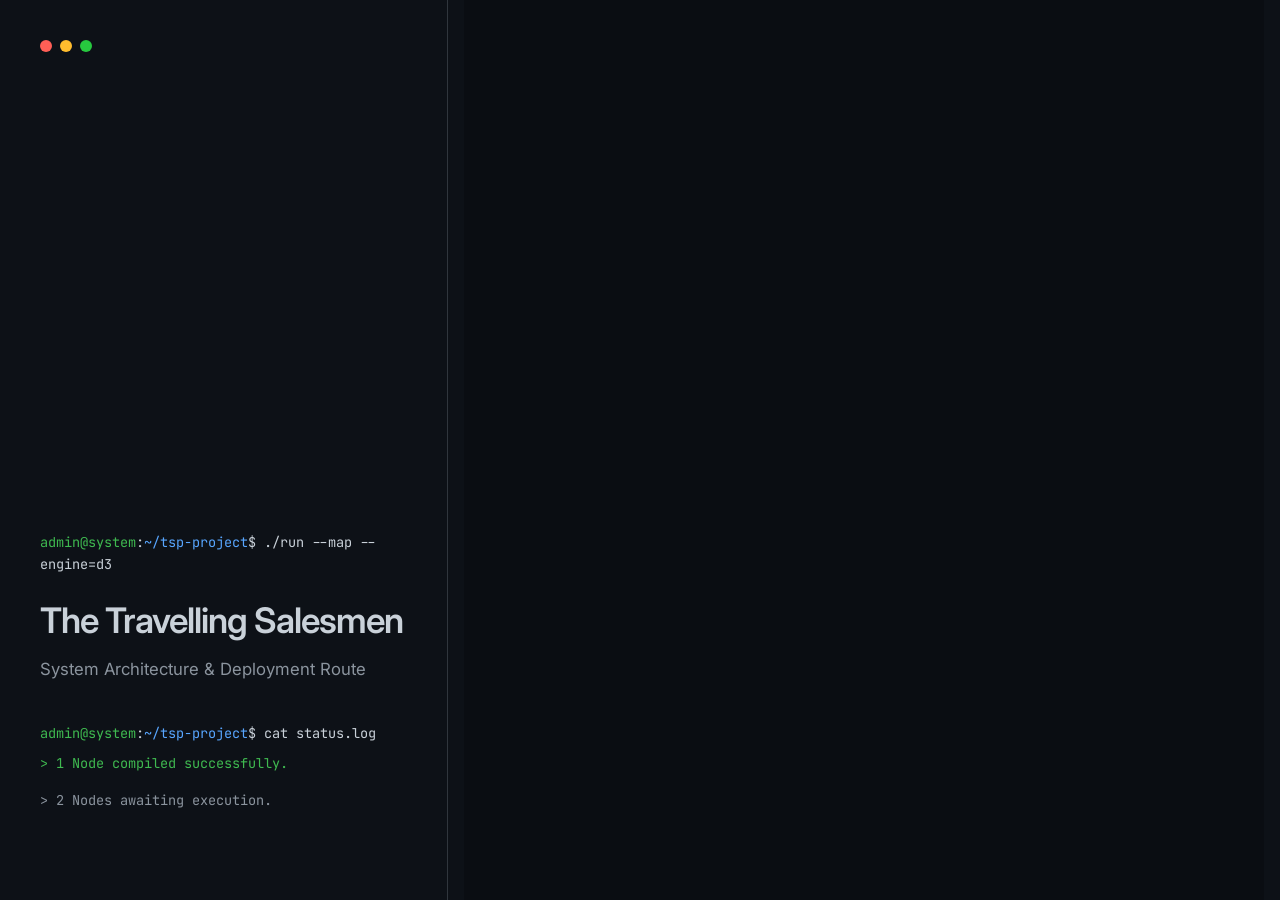
==== index.html @ 76394206 "add: favicon.ico" ====
<!doctype html>
<html lang="en">
  <head>
    <meta charset="UTF-8" />
    <meta name="viewport" content="width=device-width, initial-scale=1.0" />
    <title>The Travelling Salesmen - Project Hub</title>
    <link rel="preconnect" href="https://fonts.googleapis.com" />
    <link rel="preconnect" href="https://fonts.gstatic.com" crossorigin />
    <link rel="icon" type="image/x-icon" href="favicon.ico" />
    <link
      href="https://fonts.googleapis.com/css2?family=Inter:wght@400;500;600&family=JetBrains+Mono:wght@400;700&display=swap"
      rel="stylesheet"
    />
    <link rel="stylesheet" href="style.css" />
    <!-- D3.js Library -->
    <script src="https://d3js.org/d3.v7.min.js"></script>
  </head>
  <body class="hub-layout">
    <aside class="dev-sidebar">
      <div class="window-controls">
        <span class="control close"></span>
        <span class="control minimize"></span>
        <span class="control maximize"></span>
      </div>
      <div class="sidebar-content">
        <div class="terminal-prompt">
          <span class="term-user">admin@system</span>:<span class="term-dir"
            >~/tsp-project</span
          >$ ./run --map --engine=d3
        </div>
        <h1>The Travelling Salesmen</h1>
        <p class="subtitle">System Architecture & Deployment Route</p>

        <div class="terminal-prompt mt-large">
          <span class="term-user">admin@system</span>:<span class="term-dir"
            >~/tsp-project</span
          >$ cat status.log
        </div>
        <p class="term-output success">> 1 Node compiled successfully.</p>
        <p class="term-output pending">> 2 Nodes awaiting execution.</p>
      </div>
    </aside>

    <main class="map-view">
      <!-- D3 will render the SVG lines and HTML nodes inside this container -->
      <div id="d3-map-container"></div>
    </main>

    <script>
      // Node Data Array
      const mapData = [
        {
          id: 1,
          title: "Phase 1: Project Plan & Requirements",
          state: "published",
          num: "01",
          url: "project-plan.html",
          locked: false,
        },
        {
          id: 2,
          title: "[Unmapped_Segment_A]",
          state: "// undefined",
          num: "02",
          url: "#",
          locked: true,
        },
        {
          id: 3,
          title: "[Unmapped_Segment_B]",
          state: "// undefined",
          num: "03",
          url: "#",
          locked: true,
        },
      ];

      function renderMap() {
        const container = d3.select("#d3-map-container");
        container.selectAll("*").remove(); // Clear previous render on resize

        const width = container.node().getBoundingClientRect().width;
        const verticalSpacing = 240;
        const height = mapData.length * verticalSpacing + 100;
        const isMobile = width < 768;

        // Calculate x/y positions based on screen size
        const nodes = mapData.map((d, i) => {
          const isLeft = i % 2 === 0;
          const x = isMobile ? width / 2 : isLeft ? width * 0.25 : width * 0.75;
          const y = 120 + i * verticalSpacing;
          return { ...d, x, y };
        });

        // Inject intermediate waypoints to create an erratic, "Travelling Salesman" route
        const routePoints = [];
        nodes.forEach((node, i) => {
          routePoints.push({ x: node.x, y: node.y });

          // If there's a next node, plot a curious jagged path to get there
          if (i < nodes.length - 1) {
            const nextNode = nodes[i + 1];
            const midY = (node.y + nextNode.y) / 2;

            // Create an offset point that pulls the line in an unexpected direction
            const offset = isMobile ? 0 : i % 2 === 0 ? 120 : -120;
            const midX = width / 2 + offset;

            routePoints.push({ x: midX, y: midY });
          }
        });

        // 1. Setup SVG Layer (Background)
        const svg = container
          .append("svg")
          .attr("width", width)
          .attr("height", height)
          .style("position", "absolute")
          .style("top", 0)
          .style("left", 0)
          .style("z-index", 1);

        // Use d3.curveLinear for sharp, literal point-to-point lines
        const lineGenerator = d3
          .line()
          .x((d) => d.x)
          .y((d) => d.y)
          .curve(d3.curveLinear);

        // Draw the connecting path
        svg
          .append("path")
          .datum(routePoints)
          .attr("d", lineGenerator)
          .attr("fill", "none")
          .attr("stroke", "#30363d") // matches --border-subtle
          .attr("stroke-width", 2)
          .attr("stroke-dasharray", "4,4");

        // Draw waypoints as small "cities" on the route (optional detail)
        svg
          .selectAll(".waypoint")
          .data(
            routePoints.filter(
              (p) => !nodes.find((n) => n.x === p.x && n.y === p.y),
            ),
          )
          .enter()
          .append("circle")
          .attr("cx", (d) => d.x)
          .attr("cy", (d) => d.y)
          .attr("r", 4)
          .attr("fill", "#30363d");

        // 2. Setup HTML Layer (Foreground)
        const overlay = container
          .append("div")
          .style("position", "absolute")
          .style("top", 0)
          .style("left", 0)
          .style("width", "100%")
          .style("height", "100%")
          .style("z-index", 2);

        // Append cards absolutely positioned precisely over the SVG coordinates
        const cards = overlay
          .selectAll(".node-wrapper")
          .data(nodes)
          .enter()
          .append("div")
          .attr("class", "node-wrapper")
          .style("position", "absolute")
          .style("left", (d) => `${d.x}px`)
          .style("top", (d) => `${d.y}px`)
          .style("transform", "translate(-50%, -50%)");

        // Inject the card HTML
        cards.each(function (d) {
          const el = d3.select(this);
          if (d.locked) {
            el.html(`
                        <div class="node-card locked">
                            <div class="node-header">
                                <span class="node-index">${d.num}</span>
                                <span class="node-tag comment">${d.state}</span>
                            </div>
                            <h2 class="node-title">${d.title}</h2>
                            <p class="node-action text-muted">Awaiting parameters...</p>
                        </div>
                    `);
          } else {
            el.html(`
                        <a href="${d.url}" class="node-card active">
                            <div class="node-header">
                                <span class="node-index">${d.num}</span>
                                <span class="node-tag string">"${d.state}"</span>
                            </div>
                            <h2 class="node-title">${d.title}</h2>
                            <p class="node-action">Click to initialize →</p>
                        </a>
                    `);
          }
        });
      }

      // Initialize and handle window resizing
      window.addEventListener("resize", renderMap);
      renderMap();
    </script>
  </body>
</html>
---- style.css ----
/* ==========================================================================
   DEVELOPER THEME: Core Variables (Matte Dark, No Glows)
   ========================================================================== */
:root {
  --bg-base: #0d1117;
  --bg-surface: #161b22;
  --bg-surface-hover: #21262d;

  --border-subtle: #30363d;
  --border-active: #58a6ff;

  --text-main: #c9d1d9;
  --text-muted: #8b949e;

  --syntax-keyword: #ff7b72;
  --syntax-string: #a5d6ff;
  --syntax-comment: #8b949e;
  --syntax-success: #3fb950;
  --syntax-accent: #58a6ff;

  --font-sans: "Inter", -apple-system, sans-serif;
  --font-mono: "JetBrains Mono", Consolas, monospace;
  --radius-sm: 6px;
  --radius-md: 10px;
}

* {
  box-sizing: border-box;
  margin: 0;
  padding: 0;
}

body {
  font-family: var(--font-sans);
  line-height: 1.6;
  color: var(--text-main);
  background-color: var(--bg-base);
  -webkit-font-smoothing: antialiased;
}

/* ==========================================================================
   EXOTIC LAYOUT: Split Screen Hub
   ========================================================================== */
.hub-layout {
  display: flex;
  min-height: 100vh;
  overflow-x: hidden;
}

/* Left Sidebar: Sticky Terminal Panel */
.dev-sidebar {
  flex: 0 0 35%;
  background-color: var(--bg-base);
  border-right: 1px solid var(--border-subtle);
  position: sticky;
  top: 0;
  height: 100vh;
  display: flex;
  flex-direction: column;
  padding: 2.5rem;
  z-index: 10;
}

.window-controls {
  display: flex;
  gap: 8px;
  margin-bottom: 3rem;
}

.control {
  width: 12px;
  height: 12px;
  border-radius: 50%;
}
.control.close {
  background-color: #ff5f56;
}
.control.minimize {
  background-color: #ffbd2e;
}
.control.maximize {
  background-color: #27c93f;
}

.sidebar-content {
  margin-top: auto;
  margin-bottom: 2rem;
}
.dev-sidebar h1 {
  font-size: 2.2rem;
  font-weight: 600;
  letter-spacing: -1px;
  margin: 1rem 0 0.5rem 0;
  color: var(--text-main);
}
.subtitle {
  color: var(--text-muted);
  font-size: 1.05rem;
  margin-bottom: 2rem;
}

/* Terminal Typography */
.terminal-prompt,
.term-output {
  font-family: var(--font-mono);
  font-size: 0.85rem;
}
.term-user {
  color: var(--syntax-success);
}
.term-dir {
  color: var(--syntax-accent);
}
.mt-large {
  margin-top: 2.5rem;
}
.term-output.success {
  color: var(--syntax-success);
  margin-top: 0.5rem;
}
.term-output.pending {
  color: var(--text-muted);
}

/* Right Area: Scrolling Map Container */
.map-view {
  flex: 1;
  background-color: #0a0d12;
  position: relative;
  min-height: 100vh;
  overflow: hidden;
}

#d3-map-container {
  width: 100%;
  height: 100%;
  position: relative;
}

/* ==========================================================================
   NODE CARDS (HTML Overlays rendered by D3)
   ========================================================================== */
.node-card {
  position: relative;
  display: block;
  background: var(--bg-surface);
  border: 1px solid var(--border-subtle);
  border-radius: var(--radius-md);
  padding: 1.5rem;
  width: 320px;
  text-align: left;
  text-decoration: none;
  transition:
    background 0.2s,
    border-color 0.2s;
}

.node-card.active {
  border-color: var(--border-active);
  cursor: pointer;
}
.node-card.active:hover {
  background: var(--bg-surface-hover);
}
/* Update this block in style.css */
.node-card.locked {
  background: var(--bg-surface); /* Solid background to block the SVG line */
  border-style: dashed;
  cursor: not-allowed;
}

/* Dim the content instead of the whole card so the background remains opaque */
.node-card.locked > * {
  opacity: 0.5;
}

.node-header {
  display: flex;
  justify-content: space-between;
  align-items: center;
  font-family: var(--font-mono);
  font-size: 0.8rem;
  margin-bottom: 1rem;
}

.node-index {
  color: var(--syntax-accent);
}
.string {
  color: var(--syntax-string);
}
.comment {
  color: var(--syntax-comment);
}

.node-title {
  font-size: 1.1rem;
  font-weight: 600;
  color: var(--text-main);
  margin-bottom: 1rem;
}
.node-action {
  font-family: var(--font-mono);
  font-size: 0.8rem;
  color: var(--syntax-success);
}
.text-muted {
  color: var(--text-muted);
}

/* ==========================================================================
   DOCUMENT/ARTICLE STYLES (project-plan.html)
   ========================================================================== */
.nav-bar {
  max-width: 800px;
  margin: 2rem auto;
  font-family: var(--font-mono);
}
.back-link {
  display: inline-block;
  color: var(--syntax-keyword);
  text-decoration: none;
  font-size: 0.9rem;
}
.back-link:hover {
  text-decoration: underline;
}

header.site-header {
  max-width: 800px;
  margin: 0 auto 3rem;
  border-bottom: 1px solid var(--border-subtle);
  padding-bottom: 2rem;
}
header.site-header h1 {
  font-size: 2.2rem;
  font-weight: 600;
  margin-bottom: 1rem;
}
.header-meta p {
  font-family: var(--font-mono);
  font-size: 0.85rem;
  color: var(--text-muted);
  margin-bottom: 0.25rem;
}
.header-meta a {
  color: var(--syntax-accent);
}

main {
  max-width: 800px;
  margin: 0 auto;
  padding-bottom: 4rem;
}
.document-section {
  margin-bottom: 4rem;
}

h2 {
  color: var(--syntax-accent);
  font-size: 1.5rem;
  font-family: var(--font-mono);
  margin-bottom: 2rem;
  border-bottom: 1px solid var(--border-subtle);
  padding-bottom: 0.5rem;
}
h3 {
  font-size: 1.3rem;
  margin: 2rem 0 1rem;
  color: var(--text-main);
}
h4 {
  font-size: 1.1rem;
  margin: 1.5rem 0 1rem;
  color: var(--text-main);
}
h5 {
  font-family: var(--font-mono);
  font-size: 0.9rem;
  color: var(--syntax-keyword);
  margin: 1.5rem 0 0.5rem;
  text-transform: uppercase;
}

p,
li {
  color: var(--text-main);
  margin-bottom: 1rem;
}
a {
  color: var(--syntax-accent);
  text-decoration: none;
}
a:hover {
  text-decoration: underline;
}
ul,
ol {
  margin-left: 1.5rem;
  margin-bottom: 1.5rem;
}

.table-container {
  overflow-x: auto;
  margin: 2rem 0;
  background: var(--bg-surface);
  border: 1px solid var(--border-subtle);
  border-radius: var(--radius-sm);
}
table {
  width: 100%;
  border-collapse: collapse;
  font-size: 0.9rem;
}
th,
td {
  padding: 1rem;
  border-bottom: 1px solid var(--border-subtle);
  text-align: left;
}
th {
  background-color: rgba(255, 255, 255, 0.02);
  font-family: var(--font-mono);
  color: var(--text-muted);
  font-weight: normal;
}
tr:last-child td {
  border-bottom: none;
}

.transparent-image {
  display: block;
  max-width: 100%;
  margin: 2rem auto;
  border: 1px solid var(--border-subtle);
  border-radius: var(--radius-sm);
  filter: invert(0.9) hue-rotate(180deg);
}
.full-width {
  width: 100%;
}

.mockup-gallery {
  display: grid;
  grid-template-columns: repeat(auto-fit, minmax(280px, 1fr));
  gap: 1.5rem;
  margin-top: 1.5rem;
}
.mockup-item {
  background: var(--bg-surface);
  border: 1px solid var(--border-subtle);
  padding: 1rem;
  border-radius: var(--radius-sm);
}
.mockup-item img {
  width: 100%;
  margin-bottom: 1rem;
  border: none;
}
.mockup-item figcaption {
  font-family: var(--font-mono);
  font-size: 0.75rem;
  color: var(--text-muted);
  text-align: center;
}

.legend-grid {
  display: grid;
  grid-template-columns: 1fr 1fr;
  gap: 2rem;
  background: var(--bg-surface);
  padding: 2rem;
  border: 1px solid var(--border-subtle);
  border-radius: var(--radius-sm);
  margin-top: 2rem;
}
.legend-grid strong {
  font-family: var(--font-mono);
  color: var(--syntax-accent);
  display: block;
  margin-bottom: 1rem;
}

/* Responsive Handling */
@media (max-width: 900px) {
  .hub-layout {
    flex-direction: column;
  }
  .dev-sidebar {
    flex: none;
    height: auto;
    position: static;
    padding: 2rem;
    border-right: none;
    border-bottom: 1px solid var(--border-subtle);
  }
  .map-view {
    padding: 0;
  }
  .node-card {
    width: 280px;
  }
}
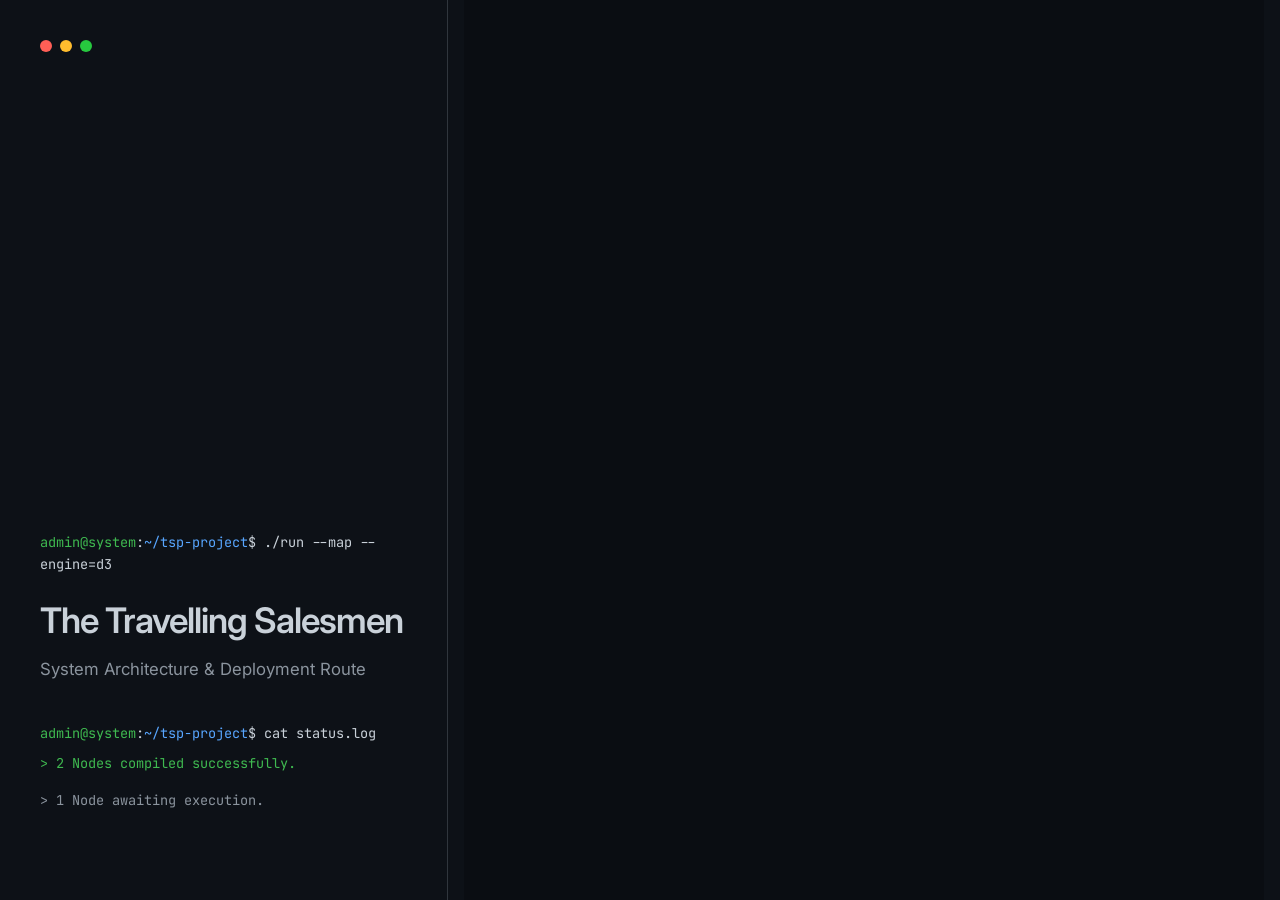
==== commit 7721532a: "Enable phase 2 node and link docs Co-authored-by: Eureka401 <179030105+Eureka401@users.noreply.githu" ====
--- a/index.html
+++ b/index.html
@@ -36,8 +36,8 @@
             >~/tsp-project</span
           >$ cat status.log
         </div>
-        <p class="term-output success">> 1 Node compiled successfully.</p>
-        <p class="term-output pending">> 2 Nodes awaiting execution.</p>
+        <p class="term-output success">> 2 Nodes compiled successfully.</p>
+        <p class="term-output pending">> 1 Node awaiting execution.</p>
       </div>
     </aside>
 
@@ -59,11 +59,11 @@
         },
         {
           id: 2,
-          title: "[Unmapped_Segment_A]",
-          state: "// undefined",
+          title: "Phase 2: Under Construction",
+          state: "under construction",
           num: "02",
-          url: "#",
-          locked: true,
+          url: "https://docs.google.com/document/d/1cHYAgEjFzgHt6D8i1tQFndRe6bZLN39W2ZsKIPRurCY/edit?usp=sharing",
+          locked: false,
         },
         {
           id: 3,
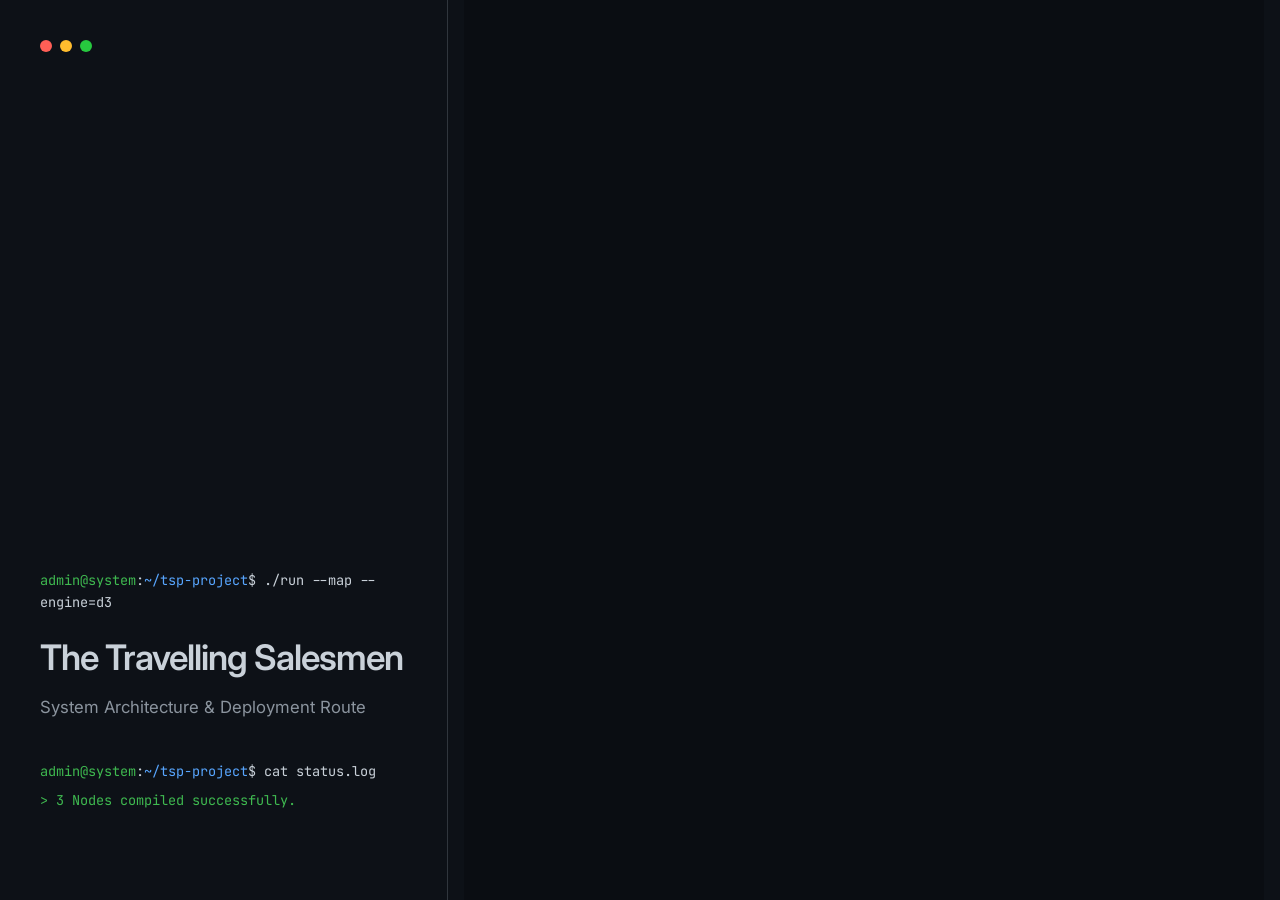
==== commit d12cd5a5: "Add phase 3 demo video node Co-authored-by: Copilot <223556219+Copilot@users.noreply.github.com>" ====
--- a/index.html
+++ b/index.html
@@ -36,8 +36,7 @@
             >~/tsp-project</span
           >$ cat status.log
         </div>
-        <p class="term-output success">> 2 Nodes compiled successfully.</p>
-        <p class="term-output pending">> 1 Node awaiting execution.</p>
+        <p class="term-output success">> 3 Nodes compiled successfully.</p>
       </div>
     </aside>
 
@@ -59,7 +58,7 @@
         },
         {
           id: 2,
-          title: "Phase 2: Under Construction",
+          title: "System Requirements",
           state: "under construction",
           num: "02",
           url: "https://docs.google.com/document/d/1cHYAgEjFzgHt6D8i1tQFndRe6bZLN39W2ZsKIPRurCY/edit?usp=sharing",
@@ -67,11 +66,11 @@
         },
         {
           id: 3,
-          title: "[Unmapped_Segment_B]",
-          state: "// undefined",
+          title: "Phase 3: Demo Video",
+          state: "published",
           num: "03",
-          url: "#",
-          locked: true,
+          url: "https://canva.link/ol47u9dk1r4wn6z",
+          locked: false,
         },
       ];
 
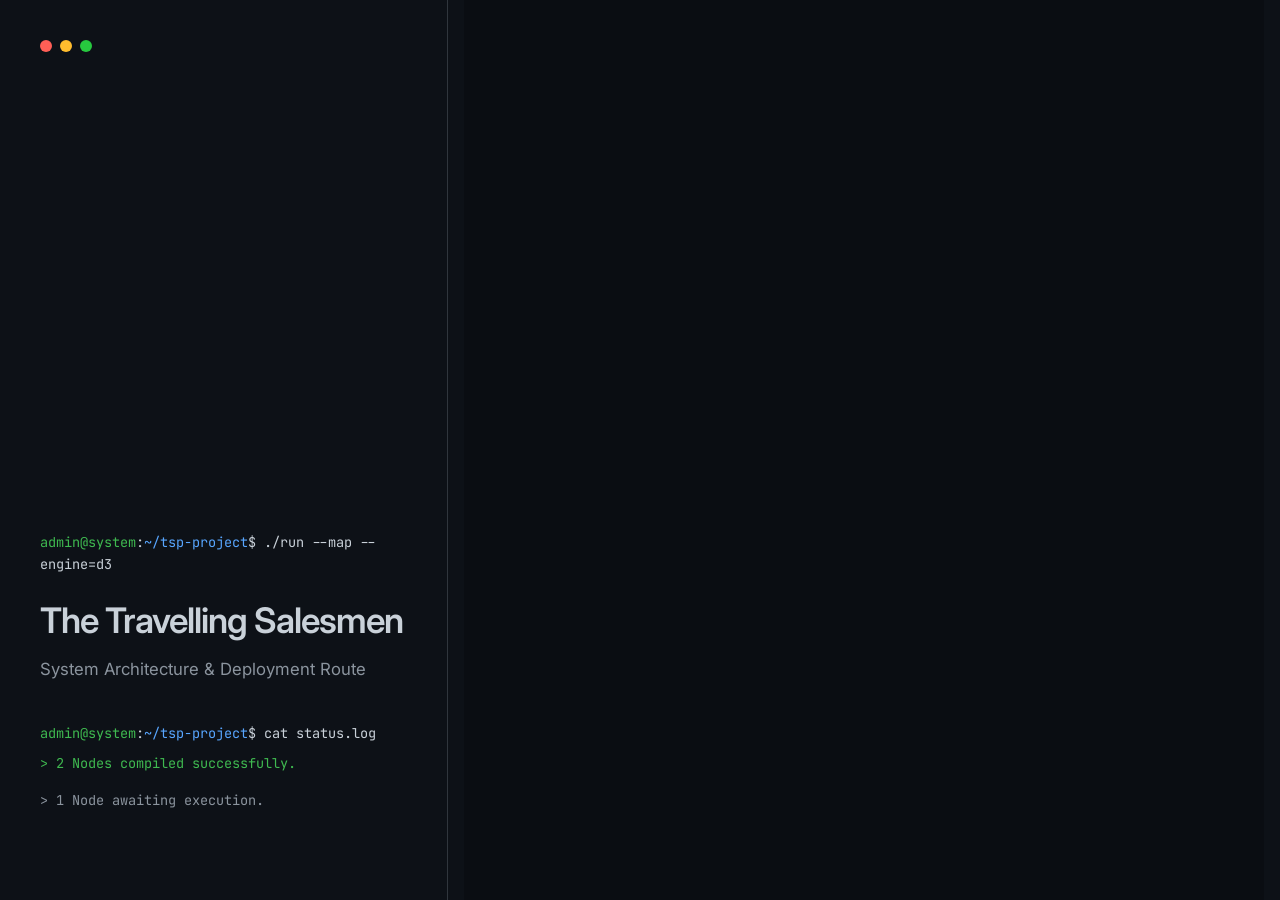
==== commit 652374a2: "Revert direct phase 3 node update Co-authored-by: Copilot <223556219+Copilot@users.noreply.github.co" ====
--- a/index.html
+++ b/index.html
@@ -36,7 +36,8 @@
             >~/tsp-project</span
           >$ cat status.log
         </div>
-        <p class="term-output success">> 3 Nodes compiled successfully.</p>
+        <p class="term-output success">> 2 Nodes compiled successfully.</p>
+        <p class="term-output pending">> 1 Node awaiting execution.</p>
       </div>
     </aside>
 
@@ -66,11 +67,11 @@
         },
         {
           id: 3,
-          title: "Phase 3: Demo Video",
-          state: "published",
+          title: "[Unmapped_Segment_B]",
+          state: "// undefined",
           num: "03",
-          url: "https://canva.link/ol47u9dk1r4wn6z",
-          locked: false,
+          url: "#",
+          locked: true,
         },
       ];
 
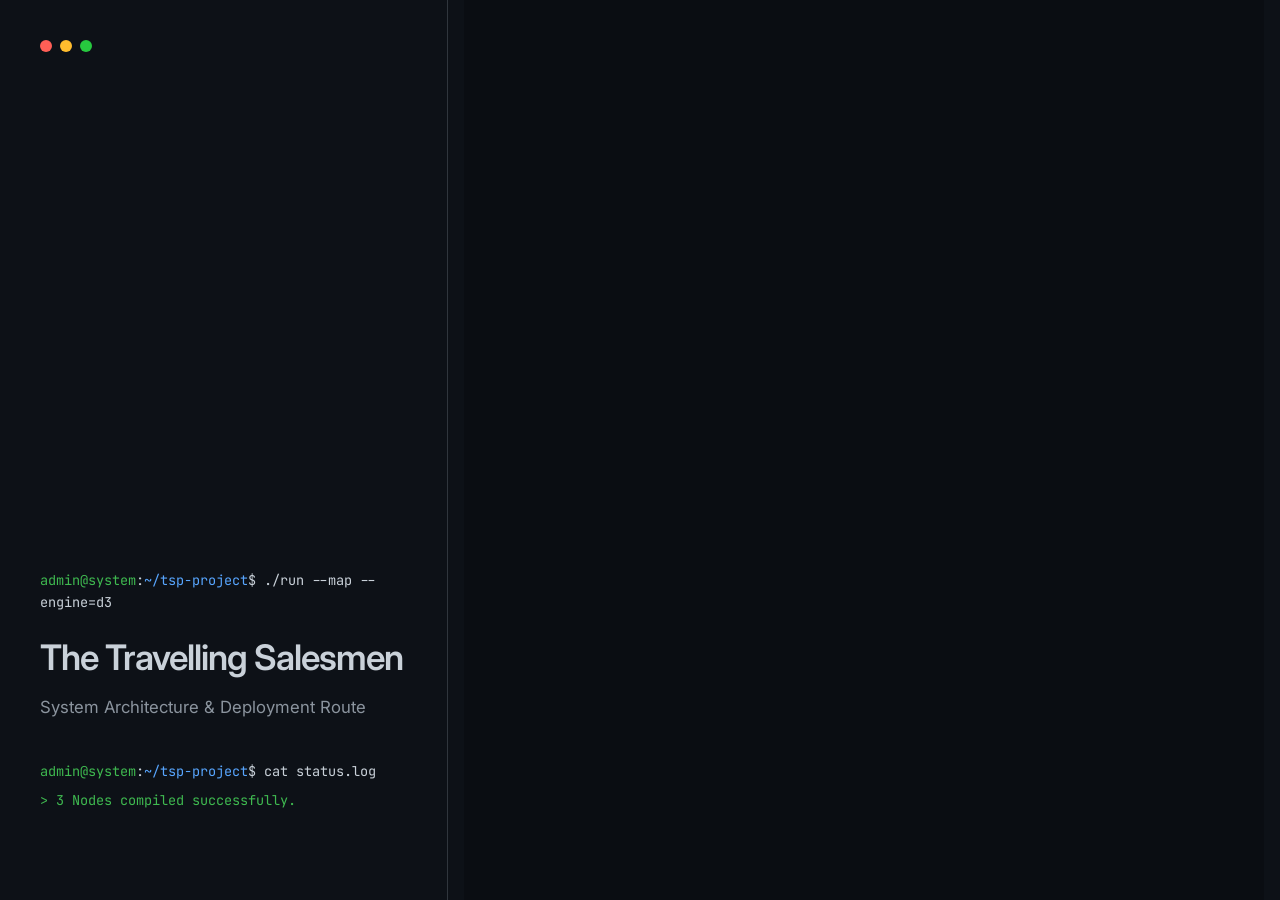
==== commit 13d42b43: "Merge pull request #2 from Eureka401/phase-3-demo-video Add Phase 3 demo video node" ====
--- a/index.html
+++ b/index.html
@@ -36,8 +36,7 @@
             >~/tsp-project</span
           >$ cat status.log
         </div>
-        <p class="term-output success">> 2 Nodes compiled successfully.</p>
-        <p class="term-output pending">> 1 Node awaiting execution.</p>
+        <p class="term-output success">> 3 Nodes compiled successfully.</p>
       </div>
     </aside>
 
@@ -67,11 +66,11 @@
         },
         {
           id: 3,
-          title: "[Unmapped_Segment_B]",
-          state: "// undefined",
+          title: "Phase 3: Demo Video",
+          state: "published",
           num: "03",
-          url: "#",
-          locked: true,
+          url: "https://canva.link/ol47u9dk1r4wn6z",
+          locked: false,
         },
       ];
 
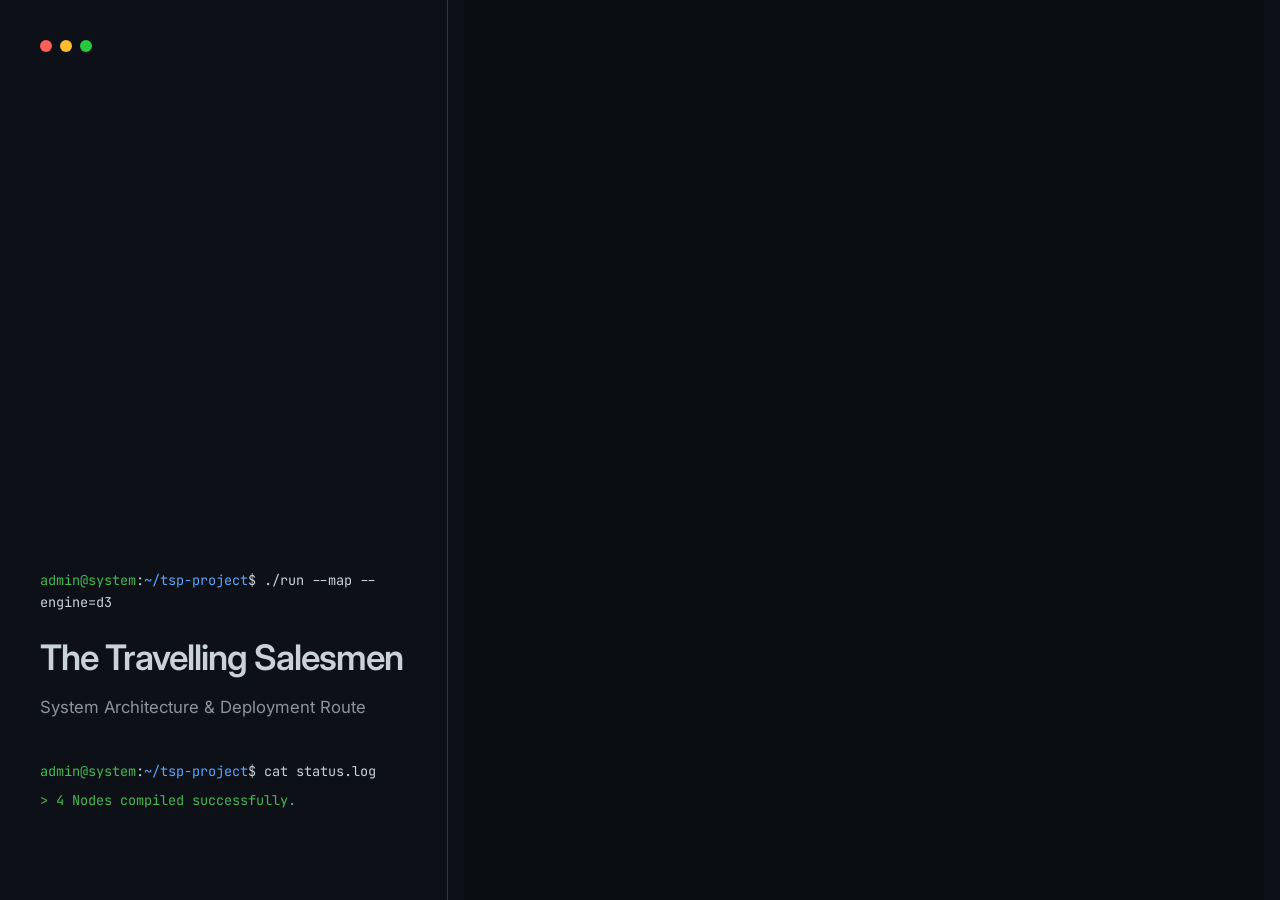
==== commit a2461845: "Add RNN software test report node Co-authored-by: copilot-swe-agent[bot] <198982749+Copilot@users.no" ====
--- a/index.html
+++ b/index.html
@@ -36,7 +36,7 @@
             >~/tsp-project</span
           >$ cat status.log
         </div>
-        <p class="term-output success">> 3 Nodes compiled successfully.</p>
+        <p class="term-output success">> 4 Nodes compiled successfully.</p>
       </div>
     </aside>
 
@@ -70,6 +70,14 @@
           state: "published",
           num: "03",
           url: "https://canva.link/ol47u9dk1r4wn6z",
+          locked: false,
+        },
+        {
+          id: 4,
+          title: "RNN - Software Test Report.pdf",
+          state: "published",
+          num: "04",
+          url: "RNN%20-%20Software%20Test%20Report.pdf",
           locked: false,
         },
       ];
